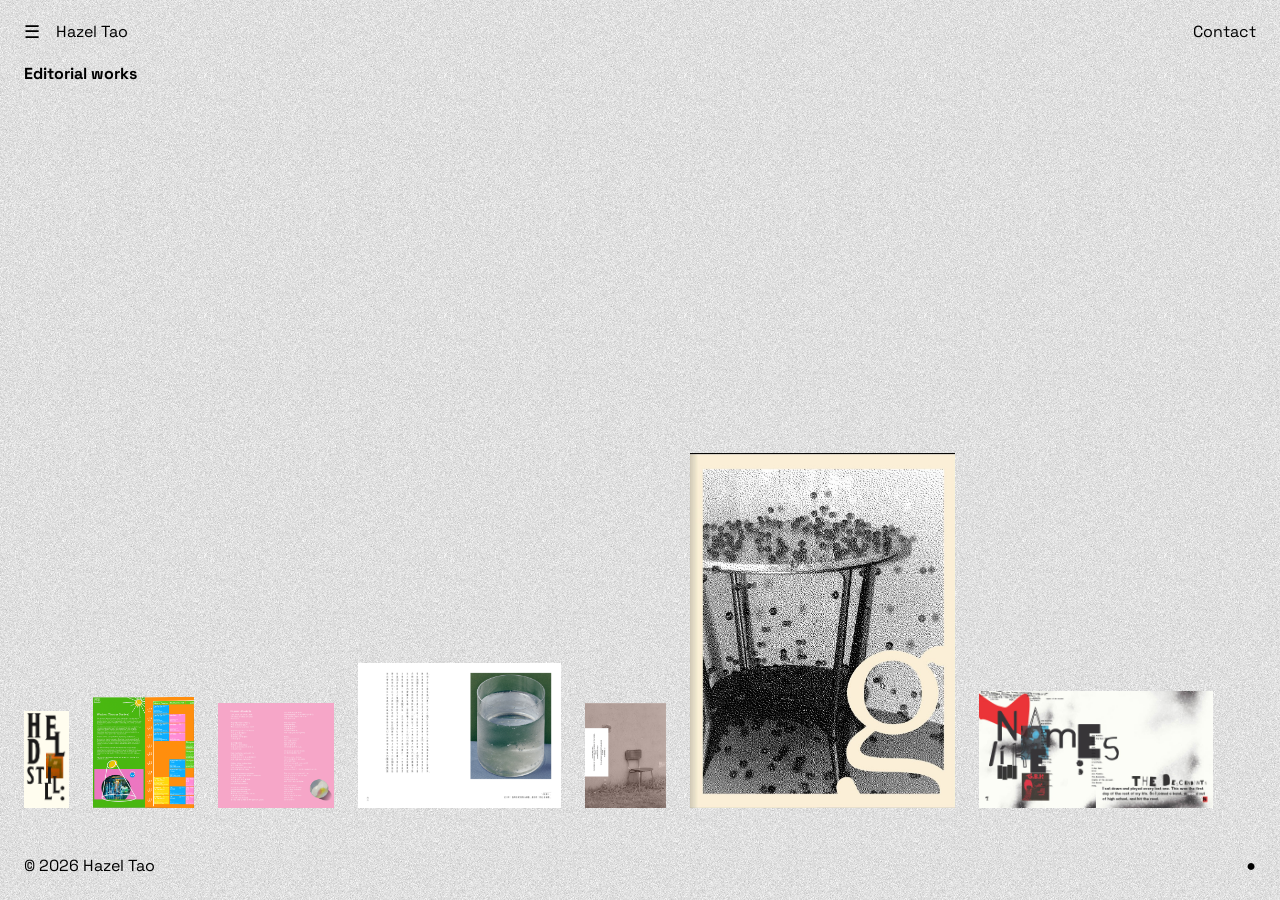
==== index.html @ 089881ad "Editorial site: landing page with seven works" ====
<!DOCTYPE html>
<html lang="en">
<head>
	<meta charset="utf-8">
	<meta name="viewport" content="width=device-width, initial-scale=1">
	<title>Hazel Tao — Editorial</title>
	<meta name="description" content="Editorial works by Honger (Hazel) Tao.">
	<link rel="preconnect" href="https://fonts.googleapis.com">
	<link rel="preconnect" href="https://fonts.gstatic.com" crossorigin>
	<link rel="stylesheet" href="https://fonts.googleapis.com/css2?family=Space+Grotesk:wght@400;700&display=swap">
	<style>
		/* 参考 sulki-min.com：灰色噪点底、小字页头、作品底边对齐按真实比例排成一排 */
		:root {
			--u: 0.78vw; /* 作品高度的单位，跟着窗口宽度缩放 */
			--gap: 24px;
			--pad: 24px;
			--ink: #000;
		}
		* { box-sizing: border-box; }
		html, body { height: 100%; }
		body {
			margin: 0;
			min-height: 100vh;
			display: flex;
			flex-direction: column;
			justify-content: space-between;
			font: 400 16px/20px 'Space Grotesk', 'Helvetica Neue', Arial, sans-serif;
			color: var(--ink);
			background: #e0e0e0 url('images/noise.png') repeat;
			background-size: 240px 240px;
		}
		a { color: inherit; text-decoration: none; }
		h1 { font-size: 16px; line-height: 20px; font-weight: 700; margin: 0; }

		header {
			display: grid;
			grid-template-columns: 32px 1fr auto;
			align-items: center;
			padding: var(--pad);
			line-height: 16px;
		}
		.menu-btn { all: unset; cursor: pointer; font-size: 18px; }
		.right { text-align: right; }
		.heading { padding: 0 var(--pad); }

		.menu {
			display: none;
			padding: 8px var(--pad) 24px calc(var(--pad) + 32px);
			gap: 48px;
			flex-wrap: wrap;
		}
		.menu.open { display: flex; }
		.menu h3 { font-size: 16px; margin: 0 0 4px; }
		.menu ul { list-style: none; margin: 0; padding: 0; }
		.menu a:hover, .menu a:focus { background: #f0f0f0; }

		.works {
			display: flex;
			flex-flow: row wrap;
			align-items: flex-end;
			gap: var(--gap);
			padding: var(--gap);
			margin-top: auto;
		}
		.works a { display: block; line-height: 0; }
		.works img {
			display: block;
			height: calc(var(--h) * var(--u));
			width: auto;
		}

		footer {
			display: flex;
			justify-content: space-between;
			padding: var(--pad);
		}

		@media (max-width: 760px) {
			:root { --u: 2.1vw; --gap: 16px; --pad: 16px; }
		}
	</style>
</head>
<body>
	<div>
		<header>
			<button class="menu-btn" aria-label="Menu" aria-expanded="false">&#9776;</button>
			<a href="./">Hazel Tao</a>
			<a class="right" href="mailto:heizedesign@gmail.com">Contact</a>
		</header>
		<nav class="menu" id="menu">
			<ul>
				<h3>Editorial works</h3>
				<li>Held Still, exhibition catalogue</li>
				<li>Wuzhen Theater Festival, brochure</li>
				<li>Pied Piper, lyric booklet</li>
				<li>此岸, book</li>
				<li>In and Around, brochure</li>
				<li>Solserif, type specimen</li>
				<li>Find Your Voice, editorial</li>
			</ul>
			<ul>
				<h3>Contact</h3>
				<li><a href="mailto:heizedesign@gmail.com">heizedesign@gmail.com</a></li>
				<li><a href="https://www.instagram.com/sol.studioooo/">Instagram</a></li>
			</ul>
		</nav>
		<div class="heading"><h1>Editorial works</h1></div>
	</div>

	<!-- 从左到右 1–7；--h 是每件作品的显示高度，按参考网站对应位置的大小设定 -->
	<main class="works">
		<a title="Held Still, exhibition catalogue cover"><img style="--h: 9.7" src="images/01-held-still-cover.png" width="1488" height="3200" alt="Held Still, catalogue cover"></a>
		<a title="Wuzhen Theater Festival, brochure"><img style="--h: 11.1" src="images/02-wuzhen-brochure.png" width="762" height="838" alt="Wuzhen Theater Festival, brochure spread"></a>
		<a title="Pied Piper, lyric booklet p. 5"><img style="--h: 10.5" src="images/03-pied-piper-lyrics-p5.png" width="5929" height="5347" alt="Pied Piper, lyric booklet page"></a>
		<a title="此岸, spread"><img style="--h: 14.5" src="images/04-ci-an-spread.jpg" width="2669" height="1902" alt="此岸, book spread"></a>
		<a title="In and Around, brochure cover"><img style="--h: 10.5" src="images/05-ats-brochure-cover.jpg" width="2475" height="3200" alt="In and Around, brochure cover"></a>
		<a title="Solserif, type specimen"><img style="--h: 35.6" src="images/06-solserif.jpg" width="843" height="1131" alt="Solserif, type specimen"></a>
		<a title="Find Your Voice, spread"><img style="--h: 11.7" src="images/07-find-your-voice-spread.jpg" width="1024" height="512" alt="Find Your Voice, editorial spread"></a>
	</main>

	<footer>
		<div>© 2026 Hazel Tao</div>
		<div>●</div>
	</footer>

	<script>
		const btn = document.querySelector('.menu-btn');
		const menu = document.getElementById('menu');
		btn.addEventListener('click', () => {
			const open = menu.classList.toggle('open');
			btn.setAttribute('aria-expanded', open);
		});
	</script>
</body>
</html>
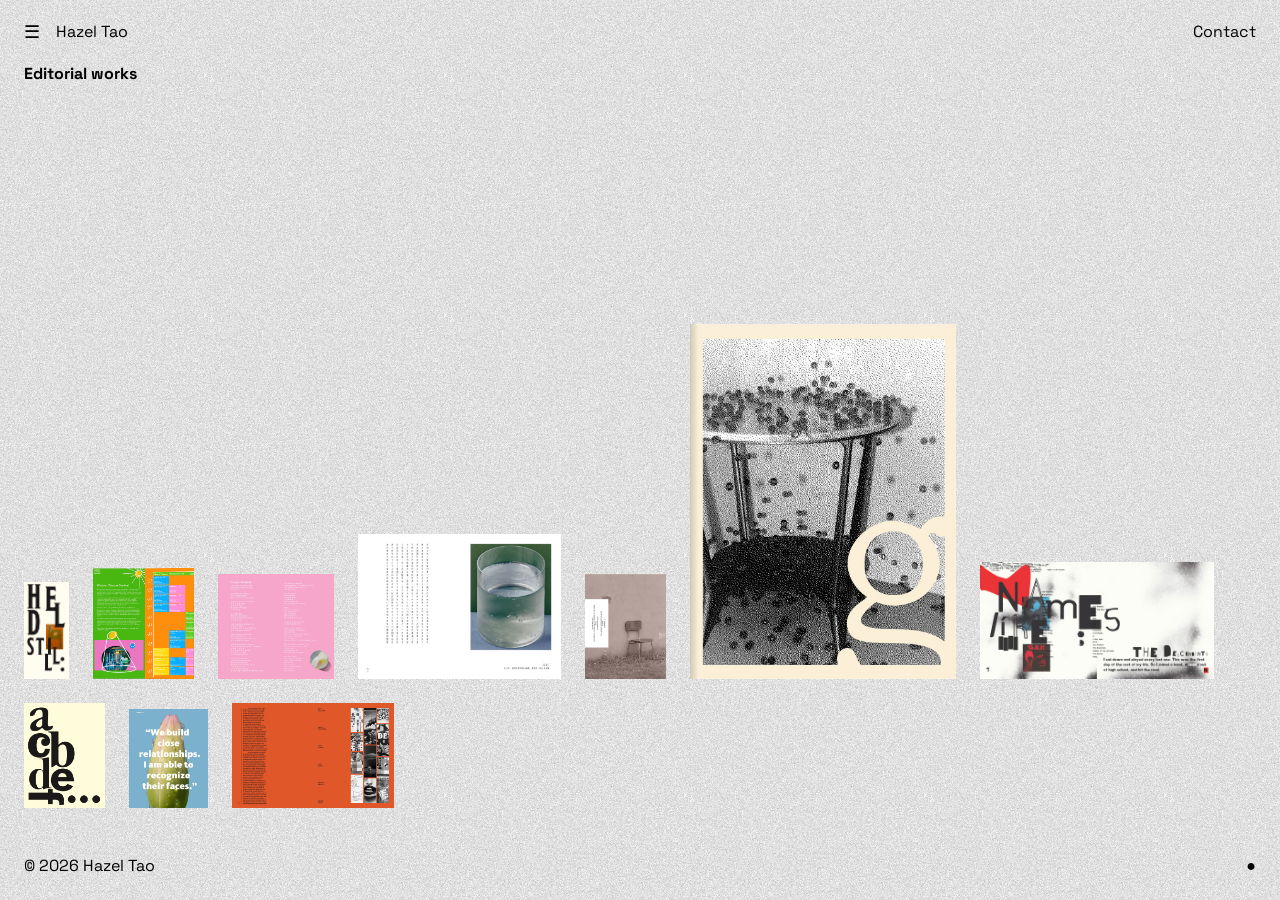
==== commit f3b9c8a2: "Works 8-10, Solserif edge cropped, In and Around detail page with single pages" ====
--- a/index.html
+++ b/index.html
@@ -8,77 +8,7 @@
 	<link rel="preconnect" href="https://fonts.googleapis.com">
 	<link rel="preconnect" href="https://fonts.gstatic.com" crossorigin>
 	<link rel="stylesheet" href="https://fonts.googleapis.com/css2?family=Space+Grotesk:wght@400;700&display=swap">
-	<style>
-		/* 参考 sulki-min.com：灰色噪点底、小字页头、作品底边对齐按真实比例排成一排 */
-		:root {
-			--u: 0.78vw; /* 作品高度的单位，跟着窗口宽度缩放 */
-			--gap: 24px;
-			--pad: 24px;
-			--ink: #000;
-		}
-		* { box-sizing: border-box; }
-		html, body { height: 100%; }
-		body {
-			margin: 0;
-			min-height: 100vh;
-			display: flex;
-			flex-direction: column;
-			justify-content: space-between;
-			font: 400 16px/20px 'Space Grotesk', 'Helvetica Neue', Arial, sans-serif;
-			color: var(--ink);
-			background: #e0e0e0 url('images/noise.png') repeat;
-			background-size: 240px 240px;
-		}
-		a { color: inherit; text-decoration: none; }
-		h1 { font-size: 16px; line-height: 20px; font-weight: 700; margin: 0; }
-
-		header {
-			display: grid;
-			grid-template-columns: 32px 1fr auto;
-			align-items: center;
-			padding: var(--pad);
-			line-height: 16px;
-		}
-		.menu-btn { all: unset; cursor: pointer; font-size: 18px; }
-		.right { text-align: right; }
-		.heading { padding: 0 var(--pad); }
-
-		.menu {
-			display: none;
-			padding: 8px var(--pad) 24px calc(var(--pad) + 32px);
-			gap: 48px;
-			flex-wrap: wrap;
-		}
-		.menu.open { display: flex; }
-		.menu h3 { font-size: 16px; margin: 0 0 4px; }
-		.menu ul { list-style: none; margin: 0; padding: 0; }
-		.menu a:hover, .menu a:focus { background: #f0f0f0; }
-
-		.works {
-			display: flex;
-			flex-flow: row wrap;
-			align-items: flex-end;
-			gap: var(--gap);
-			padding: var(--gap);
-			margin-top: auto;
-		}
-		.works a { display: block; line-height: 0; }
-		.works img {
-			display: block;
-			height: calc(var(--h) * var(--u));
-			width: auto;
-		}
-
-		footer {
-			display: flex;
-			justify-content: space-between;
-			padding: var(--pad);
-		}
-
-		@media (max-width: 760px) {
-			:root { --u: 2.1vw; --gap: 16px; --pad: 16px; }
-		}
-	</style>
+	<link rel="stylesheet" href="style.css?v=2">
 </head>
 <body>
 	<div>
@@ -94,9 +24,11 @@
 				<li>Wuzhen Theater Festival, brochure</li>
 				<li>Pied Piper, lyric booklet</li>
 				<li>此岸, book</li>
-				<li>In and Around, brochure</li>
+				<li><a href="project.html?p=in-and-around">In and Around, brochure</a></li>
 				<li>Solserif, type specimen</li>
 				<li>Find Your Voice, editorial</li>
+				<li>Font design, covers</li>
+				<li>Arboretum, brand bible</li>
 			</ul>
 			<ul>
 				<h3>Contact</h3>
@@ -107,15 +39,18 @@
 		<div class="heading"><h1>Editorial works</h1></div>
 	</div>
 
-	<!-- 从左到右 1–7；--h 是每件作品的显示高度，按参考网站对应位置的大小设定 -->
+	<!-- 从左到右 1–10；--h 是每件作品的显示高度（1–7 按参考网站对应位置的大小设定） -->
 	<main class="works">
 		<a title="Held Still, exhibition catalogue cover"><img style="--h: 9.7" src="images/01-held-still-cover.png" width="1488" height="3200" alt="Held Still, catalogue cover"></a>
 		<a title="Wuzhen Theater Festival, brochure"><img style="--h: 11.1" src="images/02-wuzhen-brochure.png" width="762" height="838" alt="Wuzhen Theater Festival, brochure spread"></a>
 		<a title="Pied Piper, lyric booklet p. 5"><img style="--h: 10.5" src="images/03-pied-piper-lyrics-p5.png" width="5929" height="5347" alt="Pied Piper, lyric booklet page"></a>
 		<a title="此岸, spread"><img style="--h: 14.5" src="images/04-ci-an-spread.jpg" width="2669" height="1902" alt="此岸, book spread"></a>
-		<a title="In and Around, brochure cover"><img style="--h: 10.5" src="images/05-ats-brochure-cover.jpg" width="2475" height="3200" alt="In and Around, brochure cover"></a>
-		<a title="Solserif, type specimen"><img style="--h: 35.6" src="images/06-solserif.jpg" width="843" height="1131" alt="Solserif, type specimen"></a>
+		<a href="project.html?p=in-and-around" title="In and Around, brochure"><img style="--h: 10.5" src="images/05-ats-brochure-cover.jpg" width="2475" height="3200" alt="In and Around, brochure cover"></a>
+		<a title="Solserif, type specimen"><img style="--h: 35.6" src="images/06-solserif.jpg" width="843" height="1126" alt="Solserif, type specimen"></a>
 		<a title="Find Your Voice, spread"><img style="--h: 11.7" src="images/07-find-your-voice-spread.jpg" width="1024" height="512" alt="Find Your Voice, editorial spread"></a>
+		<a title="Font design, covers"><img style="--h: 10.5" src="images/08-font-design-covers.jpg" width="2448" height="3168" alt="Font design, cover"></a>
+		<a title="Arboretum, brand bible"><img style="--h: 9.9" src="images/09-arboretum-brand-bible.jpg" width="2304" height="2880" alt="Arboretum brand bible, page"></a>
+		<a href="project.html?p=in-and-around" title="In and Around, brochure spread"><img style="--h: 10.5" src="images/10-in-and-around-spread.jpg" width="4896" height="3168" alt="In and Around, brochure spread"></a>
 	</main>
 
 	<footer>
@@ -123,13 +58,6 @@
 		<div>●</div>
 	</footer>
 
-	<script>
-		const btn = document.querySelector('.menu-btn');
-		const menu = document.getElementById('menu');
-		btn.addEventListener('click', () => {
-			const open = menu.classList.toggle('open');
-			btn.setAttribute('aria-expanded', open);
-		});
-	</script>
+	<script src="site.js?v=2"></script>
 </body>
 </html>
--- a/style.css
+++ b/style.css
@@ -0,0 +1,110 @@
+/* 参考 sulki-min.com：灰色噪点底、小字页头、作品底边对齐按真实比例排列 */
+:root {
+	--u: 0.78vw; /* 首页作品高度的单位，跟着窗口宽度缩放 */
+	--gap: 24px;
+	--pad: 24px;
+	--ink: #000;
+}
+* { box-sizing: border-box; }
+html, body { height: 100%; }
+body {
+	margin: 0;
+	min-height: 100vh;
+	display: flex;
+	flex-direction: column;
+	justify-content: space-between;
+	font: 400 16px/20px 'Space Grotesk', 'Helvetica Neue', Arial, sans-serif;
+	color: var(--ink);
+	background: #e0e0e0 url('images/noise.png') repeat;
+	background-size: 240px 240px;
+}
+a { color: inherit; text-decoration: none; }
+h1, h3 { font-size: 16px; line-height: 20px; font-weight: 700; margin: 0; }
+p, ul { margin: 0; padding: 10px 0; }
+ul { list-style: none; }
+
+/* ---------- 页头 / 菜单 / 页脚 ---------- */
+header {
+	display: grid;
+	grid-template-columns: 32px 1fr auto;
+	align-items: center;
+	padding: var(--pad);
+	line-height: 16px;
+}
+.menu-btn { all: unset; cursor: pointer; font-size: 18px; }
+.right { text-align: right; }
+.heading { padding: 0 var(--pad); }
+
+.menu {
+	display: none;
+	padding: 8px var(--pad) 24px calc(var(--pad) + 32px);
+	gap: 48px;
+	flex-wrap: wrap;
+}
+.menu.open { display: flex; }
+.menu h3 { margin: 0 0 4px; }
+.menu ul { padding: 0; }
+.menu a:hover, .menu a:focus { background: #f0f0f0; }
+
+footer {
+	display: flex;
+	justify-content: space-between;
+	padding: var(--pad);
+}
+
+/* ---------- 首页 ---------- */
+.works {
+	display: flex;
+	flex-flow: row wrap;
+	align-items: flex-end;
+	gap: var(--gap);
+	padding: var(--gap);
+	margin-top: auto;
+}
+.works a { display: block; line-height: 0; }
+.works img {
+	display: block;
+	height: calc(var(--h) * var(--u));
+	width: auto;
+}
+
+/* ---------- 详情页：左边封面、右边文字，下面是所有单页 ---------- */
+.entry {
+	display: grid;
+	grid-template-columns: 1fr 1fr;
+	align-items: end;
+	gap: var(--gap);
+	padding: 12px var(--pad) 0;
+}
+.entry-cover img { display: block; height: 520px; max-width: 100%; width: auto; object-fit: contain; object-position: left bottom; }
+.entry-text { max-width: 640px; align-self: start; }
+.entry-text .specs li { padding: 0; }
+.entry-text .meta { padding-top: 10px; }
+.entry-text .meta li { padding: 0; }
+
+.pages {
+	display: flex;
+	flex-flow: row wrap;
+	align-items: flex-end;
+	gap: var(--gap);
+	padding: calc(var(--gap) * 2) var(--pad) var(--gap);
+}
+.pages figure { margin: 0; line-height: 0; }
+.pages img { display: block; height: 420px; width: auto; }
+
+.turn {
+	display: grid;
+	grid-template-columns: 24px 24px auto;
+	padding: 0 var(--pad) 12px;
+}
+
+@media (max-width: 1079px) {
+	.entry { grid-template-columns: 1fr; }
+	.entry-cover img { height: auto; width: min(100%, 420px); }
+}
+
+@media (max-width: 760px) {
+	:root { --u: 2.1vw; --gap: 16px; --pad: 16px; }
+	.pages figure { width: calc(50% - var(--gap) / 2); }
+	.pages img { height: auto; width: 100%; }
+}
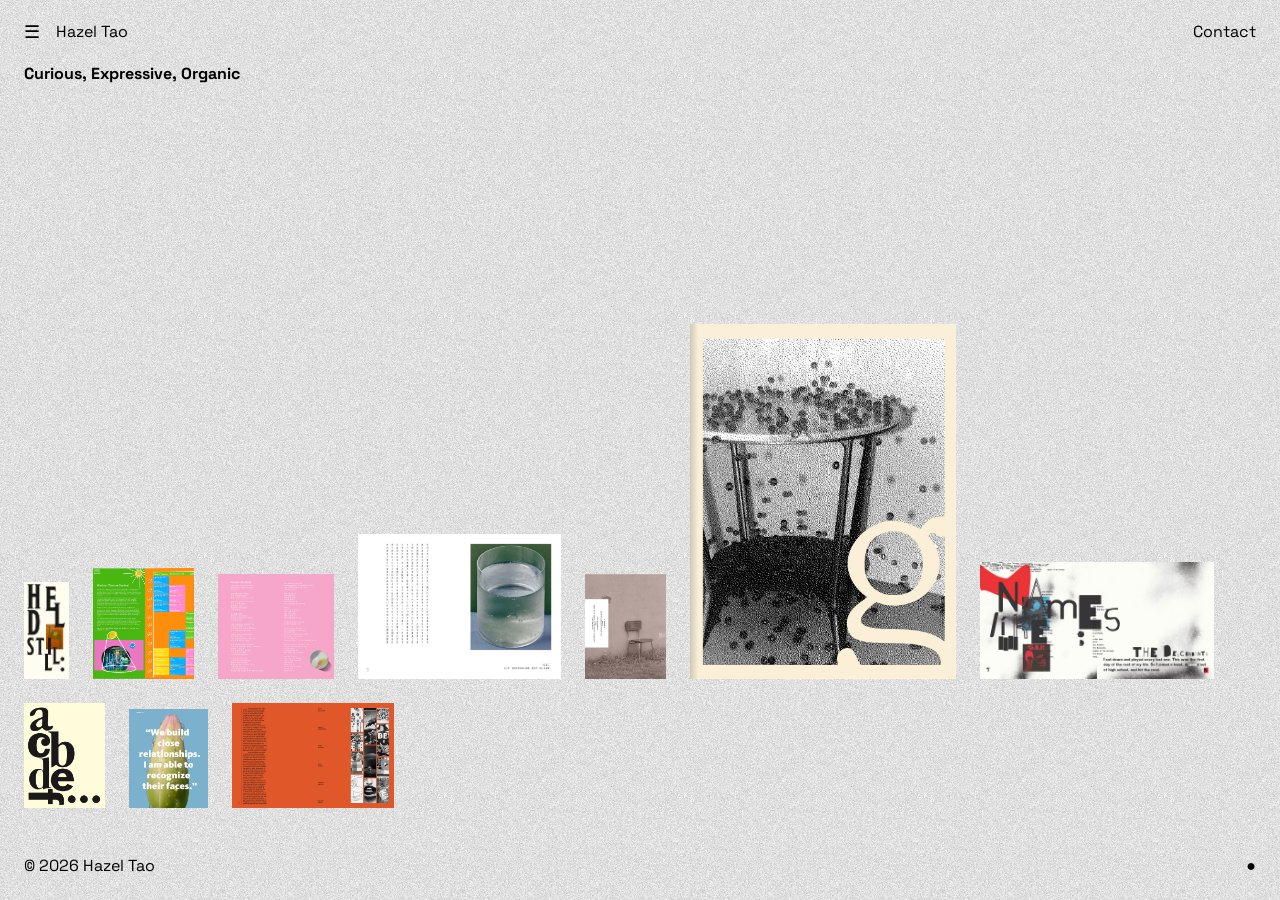
==== commit de70137a: "Landing heading: Curious, Expressive, Organic" ====
--- a/index.html
+++ b/index.html
@@ -36,7 +36,7 @@
 				<li><a href="https://www.instagram.com/sol.studioooo/">Instagram</a></li>
 			</ul>
 		</nav>
-		<div class="heading"><h1>Editorial works</h1></div>
+		<div class="heading"><h1>Curious, Expressive, Organic</h1></div>
 	</div>
 
 	<!-- 从左到右 1–10；--h 是每件作品的显示高度（1–7 按参考网站对应位置的大小设定） -->
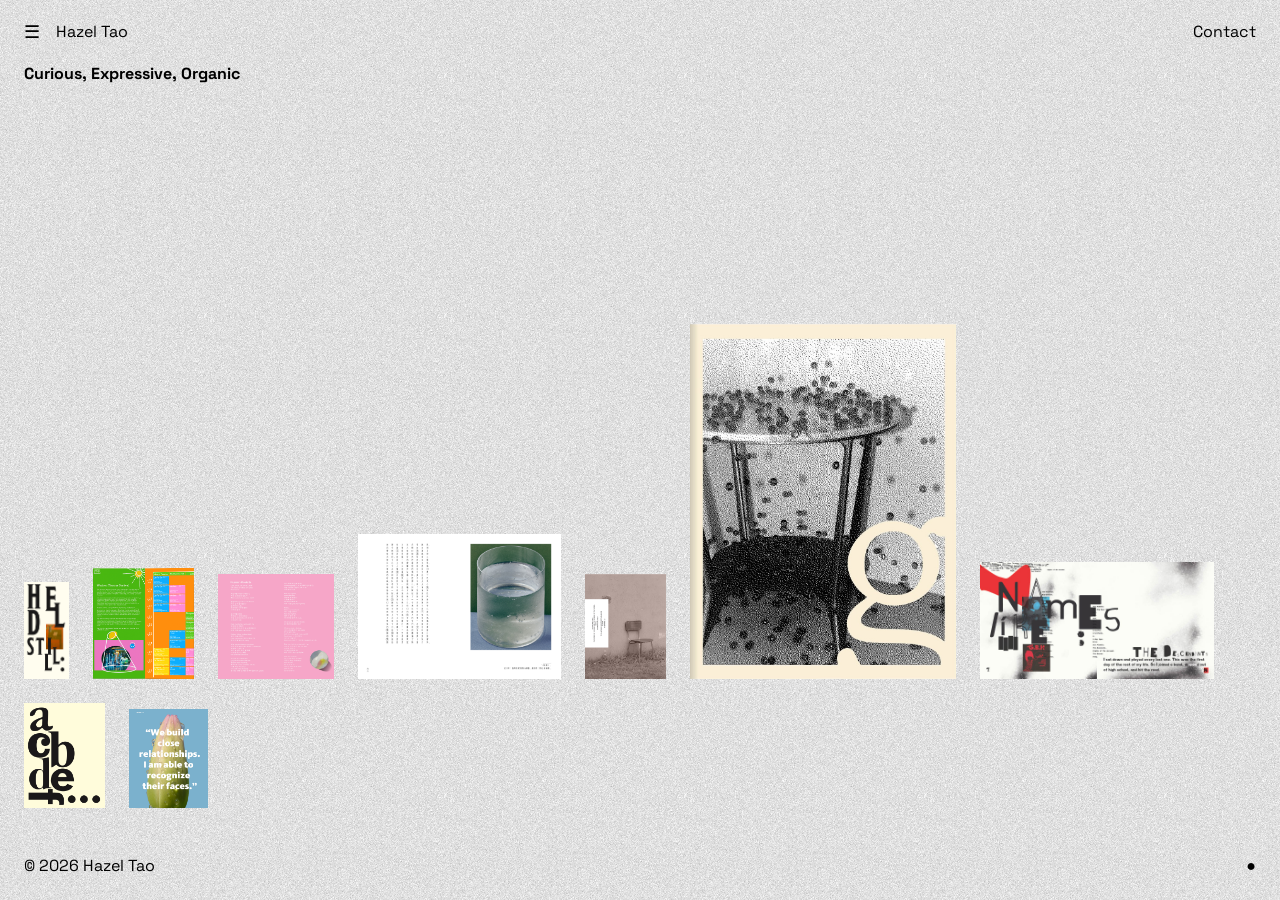
==== commit 1a0b1333: "Remove duplicate In and Around spread from landing" ====
--- a/index.html
+++ b/index.html
@@ -39,7 +39,7 @@
 		<div class="heading"><h1>Curious, Expressive, Organic</h1></div>
 	</div>
 
-	<!-- 从左到右 1–10；--h 是每件作品的显示高度（1–7 按参考网站对应位置的大小设定） -->
+	<!-- 从左到右 1–9；--h 是每件作品的显示高度（1–7 按参考网站对应位置的大小设定） -->
 	<main class="works">
 		<a title="Held Still, exhibition catalogue cover"><img style="--h: 9.7" src="images/01-held-still-cover.png" width="1488" height="3200" alt="Held Still, catalogue cover"></a>
 		<a title="Wuzhen Theater Festival, brochure"><img style="--h: 11.1" src="images/02-wuzhen-brochure.png" width="762" height="838" alt="Wuzhen Theater Festival, brochure spread"></a>
@@ -50,7 +50,6 @@
 		<a title="Find Your Voice, spread"><img style="--h: 11.7" src="images/07-find-your-voice-spread.jpg" width="1024" height="512" alt="Find Your Voice, editorial spread"></a>
 		<a title="Font design, covers"><img style="--h: 10.5" src="images/08-font-design-covers.jpg" width="2448" height="3168" alt="Font design, cover"></a>
 		<a title="Arboretum, brand bible"><img style="--h: 9.9" src="images/09-arboretum-brand-bible.jpg" width="2304" height="2880" alt="Arboretum brand bible, page"></a>
-		<a href="project.html?p=in-and-around" title="In and Around, brochure spread"><img style="--h: 10.5" src="images/10-in-and-around-spread.jpg" width="4896" height="3168" alt="In and Around, brochure spread"></a>
 	</main>
 
 	<footer>
